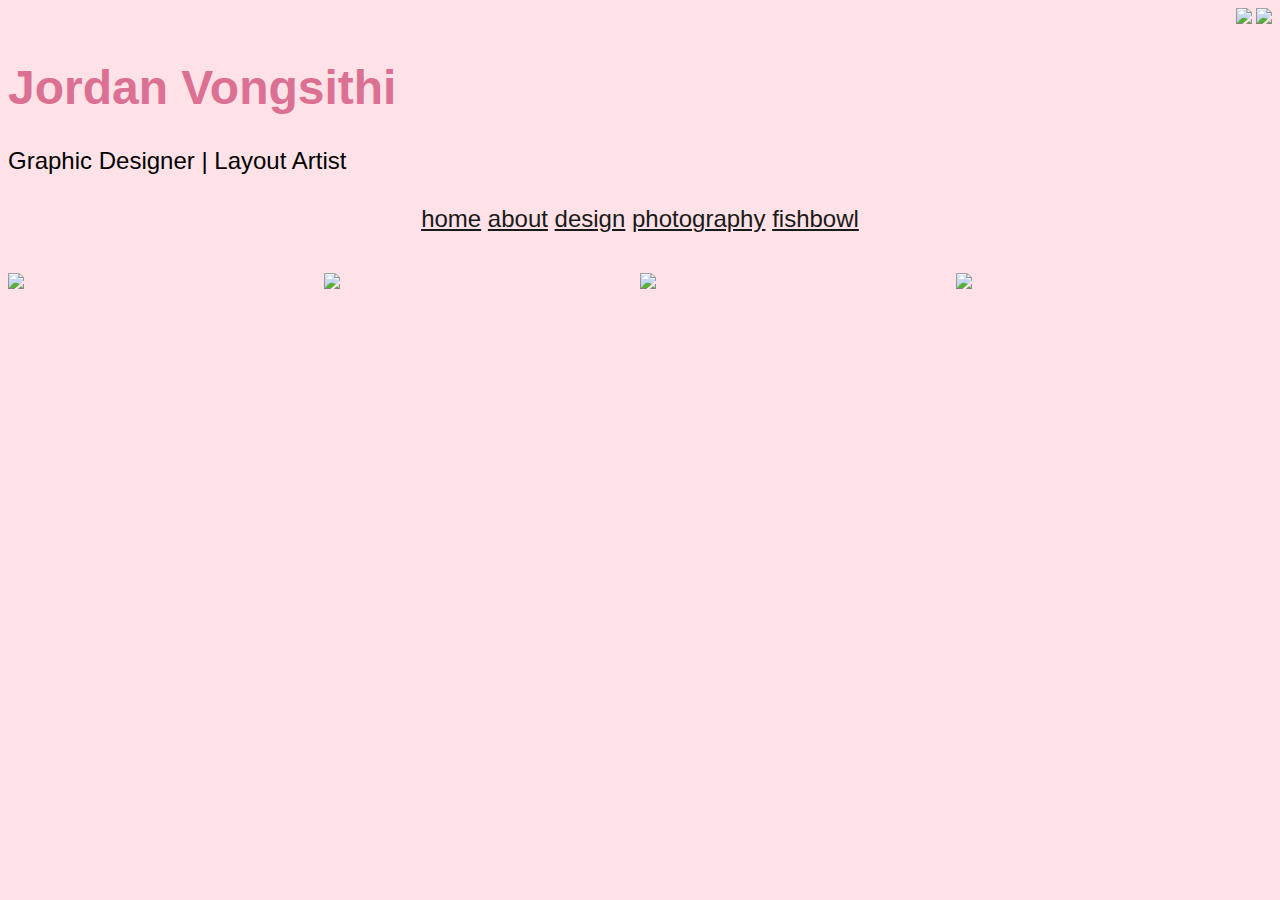
==== index.html @ 4affcab3 "Add files via upload" ====
<!DOCTYPE html>

<html>
  <u><head></u>
      <title>Jordan Vongsithi</title>
        <link rel="stylesheet" type="text/css" href="main.css">
        <meta charset="utf-8">
        <meta http-equiv="X-UA-Compatible" content="IE=edge">
        <title>Jordan Vongsithi</title>
        <meta name="description" content="">
        <meta name="viewport" content="width=device-width, initial-scale=1">
        <script src="main.js"></script>
    </head>

<div class="header">
  <div class="contact">
    <a href="mailto:vongsithijordan@gmail.com" class="email" target="_blank"><img src="navbarimages/email.png"width=2%></a>
    <a href="https://www.instagram.com/jordvong.art/" class="instagram" target="_blank"><img src="navbarimages/instagram.png" width=2%></a>
  </div>
    <h1>Jordan Vongsithi</h1>
  <div class ="titles">
    Graphic Designer | Layout Artist
  </div>
  <div class="categories">
    <a href="index.html" target="_self">home</a>
    <a href="about.html" target="_self">about</a>
    <a href="graphics.html" target="_self">design</a>
    <a href="photography.html" target="_self">photography</a>
    <a href="fishbowl.html" target="_self">fishbowl</a>
  </div>
</div>

<div class="home-row">
  <div class="icon"><a href="about.html" target="_self"><img src="homeimages/jordan.png"   width=100%>
    <div class="middle">
      <div class="text">ABOUT</div>
    </div></a>
  </div>
  <div class="icon"><a href="graphics.html" target="_self"><img src="homeimages/payton.png"width=100%>
    <div class="middle">
      <div class="text">DESIGN</div>
    </div></a>
  </div>
  <div class="icon"><a href="photography.html" target="_self"><img src="homeimages/photo.png"width=100%>
    <div class="middle">
      <div class="text">PHOTOGRAPHY</div>
    </div></a>
  </div>
  <div class="icon"><a href="fishbowl.html" target="_self"><img src="homeimages/logo.jpg"width=100%>
    <div class="middle">
      <div class="text">FISHBOWL</div>
    </div></a>
  </div>
</div>
---- main.css ----
/* HEADER CSS CODES */

body {
    background-color: rgb(255, 226, 231);
}
h1 {
    color:palevioletred;
    font-size: 48px;
    font-family:'Futura', sans-serif;
}
.header {
    font-family: 'gill sans', sans-serif;
    background-color: rgb(255, 226, 231);
    position: sticky;
    top: 0;
    text-align: left;
    z-index: 1;
}

.contact {
    text-align: right;

}

.email:hover {
    opacity: .1;
}
.instagram:hover {
    opacity: .1;
}

.titles {
    font-family: 'gill sans', sans-serif;
    font-size: 24px;
    margin-bottom: 30px;
}
a:link {
    color: rgb(25, 25, 25);
}
a:visited {
    color:rgb(25, 25, 25);
}
a:hover {
    color: white;
    transition: .5s ease;
}

.categories {
    font-size: 24px;
    text-align: center;
    text-transform: lowercase;
    padding-bottom: 10px;
}

/* HOME CSS CODES */

.home-row {
    padding-top: 30px;
    display: grid;
    grid-template-areas:
    'image image image image';
}

.icon:hover {
    opacity: .5;
}

.middle {
    transition: .5s ease;
    opacity: 0;
    position: absolute;
    top: 60%;
    left: 50%;
    transform: translate(-50%, -50%);
}
  
.icon:hover .middle {
    opacity: 1;
}
  
.text {
    background-color: rgb(25, 25, 25);
    color: white;
    font-size: 24px;
    font-family: 'Futura', sans-serif;
    padding: 10px;
    margin-bottom: 1px;
}

/* ABOUT CSS CODES */

.about-container {
    display: grid;
    grid-template-areas: 'image main';
}

.main {
    font-family: 'Gill Sans', 'Gill Sans MT', Calibri, 'Trebuchet MS', sans-serif;
    font-size: 24px;
    padding-top: 12px;
}


/* DESIGN & PHOTOGRAPHY CSS CODES */

.image {
    font-family: 'Gill Sans', 'Gill Sans MT', Calibri, 'Trebuchet MS', sans-serif;
    font-size: 18px;
    text-align: justify;

}
.image-row {
    display: flex;
    flex-wrap: wrap;
    justify-content: center;

}
.image-column {
    flex: 25%;
    max-width: 25%;
    padding: 12px;
}

.work:hover {
    transition: .5s ease;
    transform: scale(1.05);
}

/* FISHBOWL CSS CODES */

.logo {
    text-align: center;
}

.fishbowl {
    font-family: 'gill sans', sans-serif;
    font-size: 24px;
    padding: 15px;
    text-align: center;
}

.fishbowl-container {
    padding-top: 30px;
    display: grid;
    grid-template-areas:
    'image image image';
}
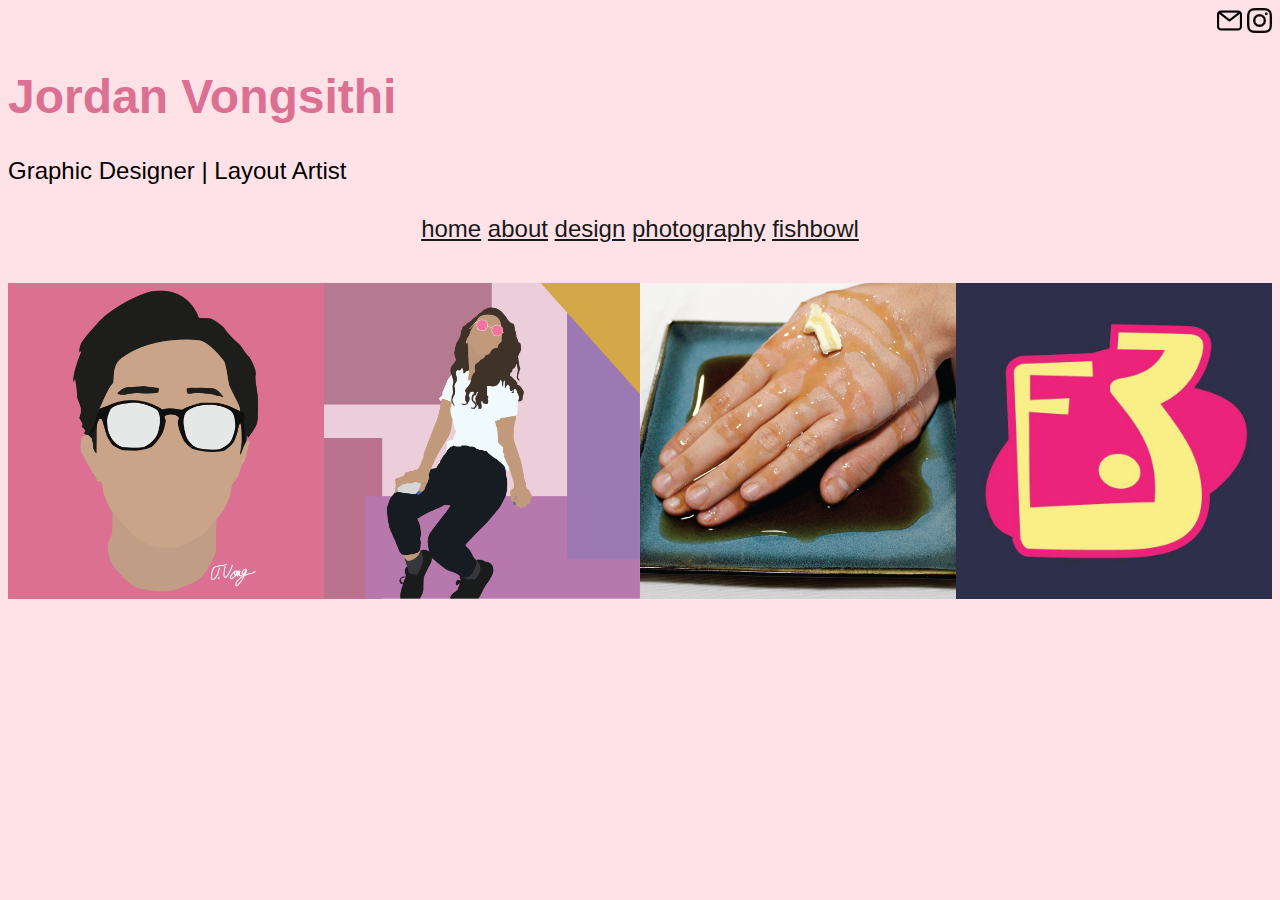
==== commit 7405a290: "Update index.html" ====
--- a/index.html
+++ b/index.html
@@ -36,7 +36,7 @@
       <div class="text">ABOUT</div>
     </div></a>
   </div>
-  <div class="icon"><a href="graphics.html" target="_self"><img src="homeimages/payton.png"width=100%>
+  <div class="icon"><a href="graphics.html" target="_self"><img src="homeimages/Payton.png"width=100%>
     <div class="middle">
       <div class="text">DESIGN</div>
     </div></a>
@@ -51,4 +51,4 @@
       <div class="text">FISHBOWL</div>
     </div></a>
   </div>
-</div>+</div>
